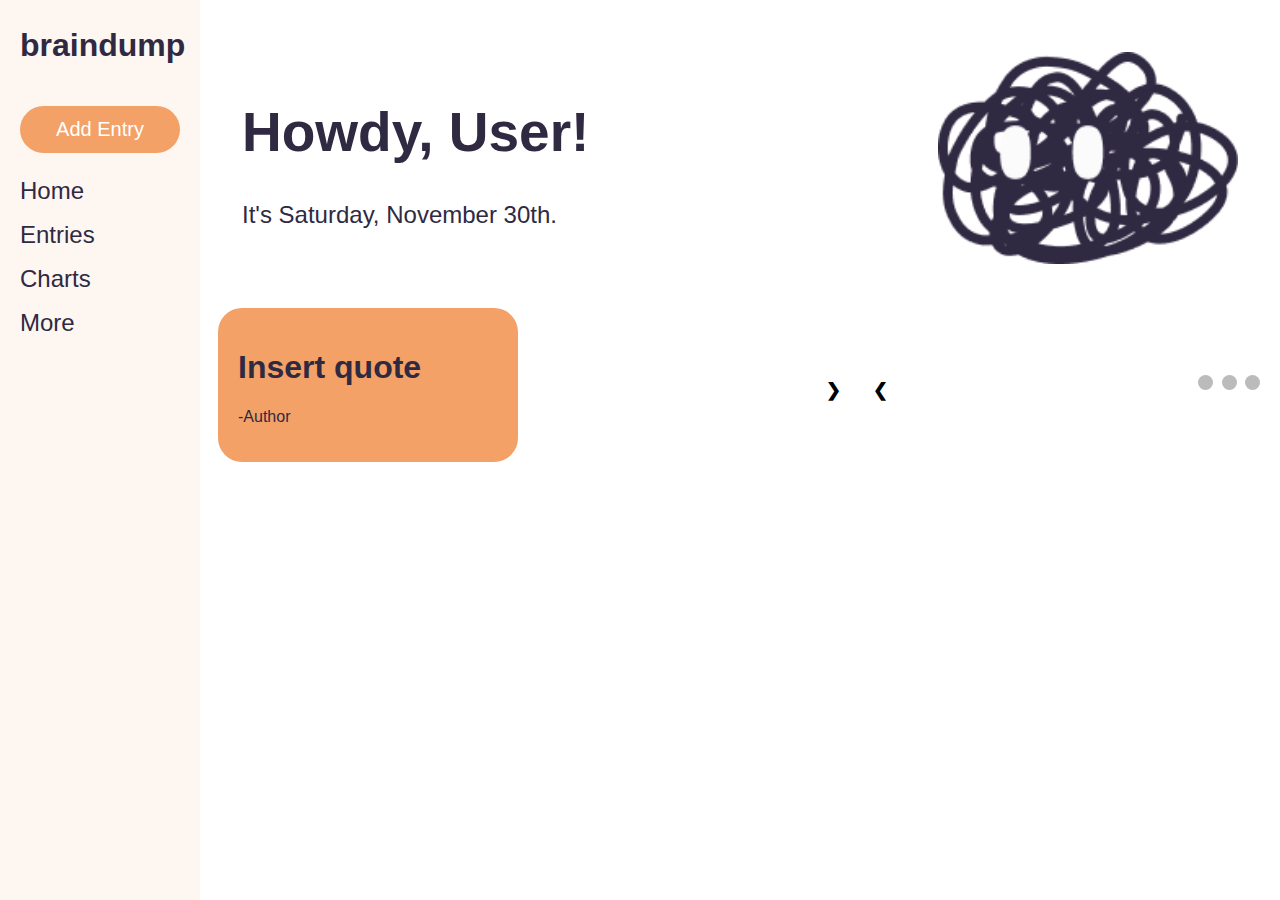
==== index.html @ a8ee40d4 "Add files via upload" ====
<!DOCTYPE html>
<html> 
<head> 
    <meta name = "viewport" content="width=device-width, initial-scale=1">
    <title>Braindump - Home</title>
    <link rel = "stylesheet" href = "style.css">
</head>

<body> 
<!-- Side navigation -->
    <div class="sidenav">
        <h1> braindump </h1>
        <button>Add Entry</button>
        <a href="./home.html">Home</a>
        <a href="./entries.html">Entries</a>
        <a href="#">Charts</a>
        <a href="#">More</a>
    </div>
  
  <!-- Page content -->
  <div class="main">
    <div class="header"> 
        <div class="welcome-message"> 
            <h1>Howdy, User!</h1>
            <p>It's Saturday, November 30th.</p>
        </div>
        <img src="images/Memo_Left.png">
    </div>
    <div class="container">
        <div class="quote">
            <h1 contenteditable="true">Insert quote</h1>
            <p>-Author</p>
        </div>
        <!-- Slideshow container -->
        <div class="slideshow-container">

            <!-- Full-width images with number and caption text -->
            <div class="mySlides fade">
                <div class="numbertext">1 / 3</div>
                <img src="images/Memo_Left.png" style="width:100%">
                <div class="text">Caption Text</div>
            </div>
  
            <div class="mySlides fade">
                <div class="numbertext">2 / 3</div>
                <img src="images/Memo_Left.png" style="width:100%">
                <div class="text">Caption Two</div>
            </div>
  
            <div class="mySlides fade">
                <div class="numbertext">3 / 3</div>
                <img src="images/Memo_Left.png" style="width:100%">
                <div class="text">Caption Three</div>
            </div>
  
            <!-- Next and previous buttons -->
            <a class="prev" onclick="plusSlides(-1)">&#10094;</a>
            <a class="next" onclick="plusSlides(1)">&#10095;</a>
        </div>
        <br>
  
        <!-- The dots/circles -->
        <div style="text-align:center">
            <span class="dot" onclick="currentSlide(1)"></span>
            <span class="dot" onclick="currentSlide(2)"></span>
            <span class="dot" onclick="currentSlide(3)"></span>
        </div>
    </div>
  </div>
<script src="script.js"></script>
</body>
</html>
---- style.css ----
*{
    font-family: 'Sofia Pro Soft', sans-serif;
    box-sizing: border-box;
    color: #302942;
}

/* The sidebar menu */
.sidenav {
    height: 100%; /* Full-height: remove this if you want "auto" height */
    width: 200px; /* Set the width of the sidebar */
    position: fixed; /* Fixed Sidebar (stay in place on scroll) */
    z-index: 1; /* Stay on top */
    top: 0; /* Stay at the top */
    left: 0;
    background-color: #FEF6F0; /* Black */
    overflow-x: hidden; /* Disable horizontal scroll */
    padding: 6px 20px 6px 20px;
  }
  
.sidenav h1{
    font-size: 32px;
    color: #302942;
    padding-bottom: 20px;
  }

.sidenav button{
    display: flex;
    align-items: center;
    justify-content: center;
    background: #F3A166;
    color: #fff;
    font-size: 20px;
    outline: 0;
    border: 0;
    border-radius: 40px;
    padding: 12px 24px;
    margin: 16px 0 16px;
    cursor: pointer;
    width: 100%
}

  /* The navigation menu links */
  .sidenav a {
    padding-top: 8px;
    padding-bottom: 8px;
    text-decoration: none;
    font-size: 24px;
    color: #302942;
    display: block;
  }
  
  /* When you mouse over the navigation links, change their color */
  .sidenav a:hover {
    color: #F3A166;
  }
  
  /* Style page content */
  .main {
    margin-left: 200px; /* Same as the width of the sidebar */
    padding: 0px 10px;
  }

  .header {
    display: flex;
    align-items: center;
    justify-content: space-between;
    height: 300px;
    /* background: #80A0F1; */
    padding: 24px;
  }

  .welcome-message h1 {
    font-size: 55px;
    padding-bottom: 0px;
  }
  
.welcome-message p{
    font-size: 24px;
}

  .header img{
    width: 300px;
  }

.container{
    display: flex;
    align-items: center;
    justify-content: space-between;
}

.quote{
    width: 300px;
    background: #F3A166;
    padding: 20px 20px;
    border-radius: 24px;
}

/* Slideshow container */
.slideshow-container {
    max-width: 1000px;
    position: relative;
    margin: auto;
    background: #dedede
  }
  
  /* Hide the images by default */
  .mySlides {
    display: none;
  }
  
  /* Next & previous buttons */
  .prev, .next {
    cursor: pointer;
    position: absolute;
    top: 50%;
    width: auto;
    margin-top: -22px;
    padding: 16px;
    color: black;
    font-weight: bold;
    font-size: 18px;
    transition: 0.6s ease;
    border-radius: 0 3px 3px 0;
    user-select: none;
  }
  
  /* Position the "next button" to the right */
  .next {
    right: 0;
    border-radius: 3px 0 0 3px;
  }
  
  /* On hover, add a black background color with a little bit see-through */
  .prev:hover, .next:hover {
    background-color: rgba(0,0,0,0.8);
  }
  
  /* Caption text */
  .text {
    color: black;
    font-size: 15px;
    padding: 8px 12px;
    position: absolute;
    bottom: 8px;
    width: 100%;
    text-align: center;
  }
  
  /* Number text (1/3 etc) */
  .numbertext {
    color: #f2f2f2;
    font-size: 12px;
    padding: 8px 12px;
    position: absolute;
    top: 0;
  }
  
  /* The dots/bullets/indicators */
  .dot {
    cursor: pointer;
    height: 15px;
    width: 15px;
    margin: 0 2px;
    background-color: #bbb;
    border-radius: 50%;
    display: inline-block;
    transition: background-color 0.6s ease;
  }
  
  .active, .dot:hover {
    background-color: #717171;
  }
  
  /* Fading animation */
  .fade {
    animation-name: fade;
    animation-duration: 1.5s;
  }
  
  @keyframes fade {
    from {opacity: .4}
    to {opacity: 1}
  }
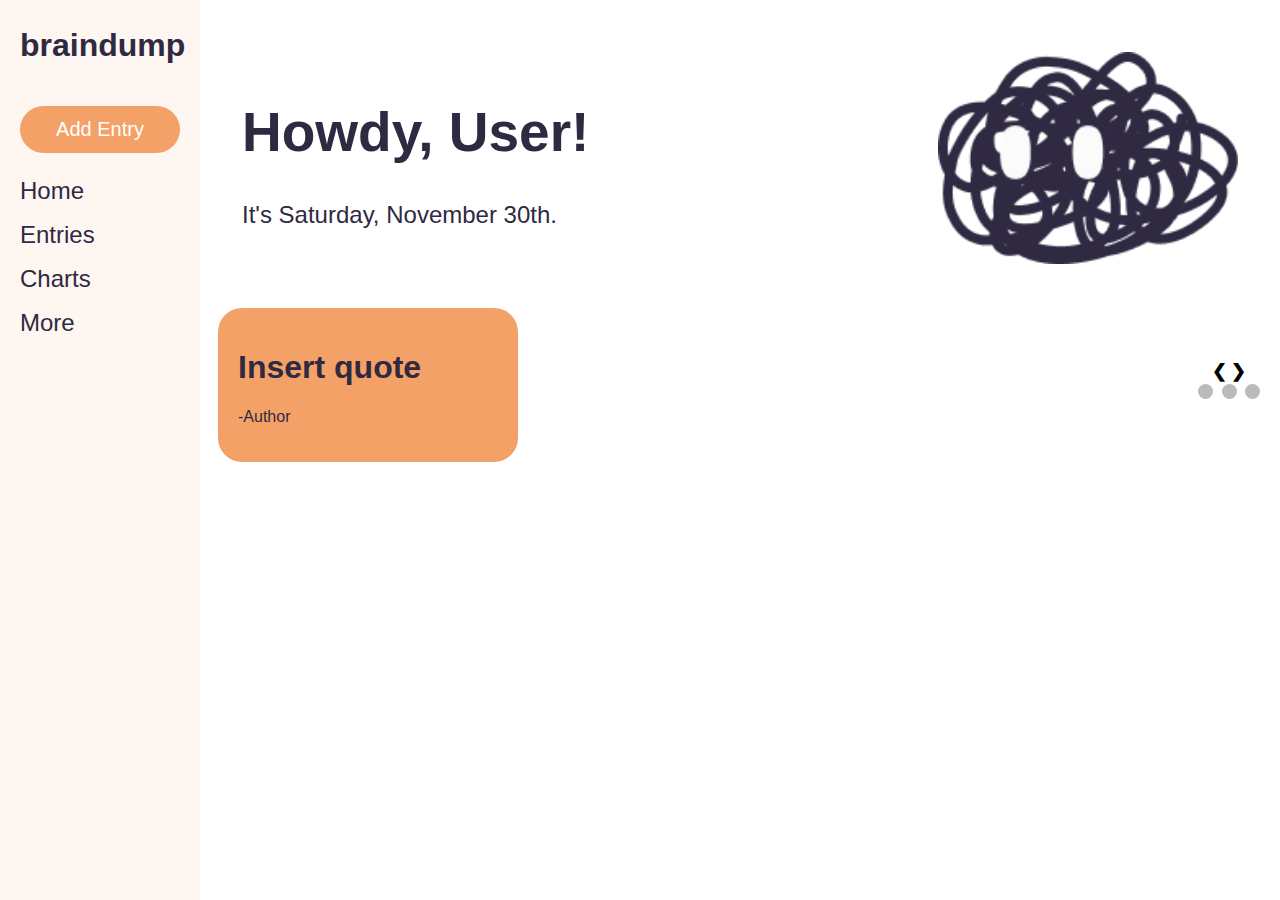
==== commit 86d8ecfc: "Update index.html" ====
--- a/index.html
+++ b/index.html
@@ -11,8 +11,8 @@
     <div class="sidenav">
         <h1> braindump </h1>
         <button>Add Entry</button>
-        <a href="./home.html">Home</a>
-        <a href="./entries.html">Entries</a>
+        <a href="#">Home</a>
+        <a href="#">Entries</a>
         <a href="#">Charts</a>
         <a href="#">More</a>
     </div>
@@ -32,24 +32,25 @@
             <p>-Author</p>
         </div>
         <!-- Slideshow container -->
+        <div style="justify-content:center">
         <div class="slideshow-container">
 
             <!-- Full-width images with number and caption text -->
             <div class="mySlides fade">
                 <div class="numbertext">1 / 3</div>
-                <img src="images/Memo_Left.png" style="width:100%">
+                <img src="images/slideshow_1.jpg" style="width:100%">
                 <div class="text">Caption Text</div>
             </div>
   
             <div class="mySlides fade">
                 <div class="numbertext">2 / 3</div>
-                <img src="images/Memo_Left.png" style="width:100%">
+                <img src="images/slideshow_2.jpg" style="width:100%">
                 <div class="text">Caption Two</div>
             </div>
   
             <div class="mySlides fade">
                 <div class="numbertext">3 / 3</div>
-                <img src="images/Memo_Left.png" style="width:100%">
+                <img src="images/slideshow_3.jpg" style="width:100%">
                 <div class="text">Caption Three</div>
             </div>
   
@@ -65,8 +66,9 @@
             <span class="dot" onclick="currentSlide(2)"></span>
             <span class="dot" onclick="currentSlide(3)"></span>
         </div>
+        </div>
     </div>
   </div>
 <script src="script.js"></script>
 </body>
-</html>+</html>
